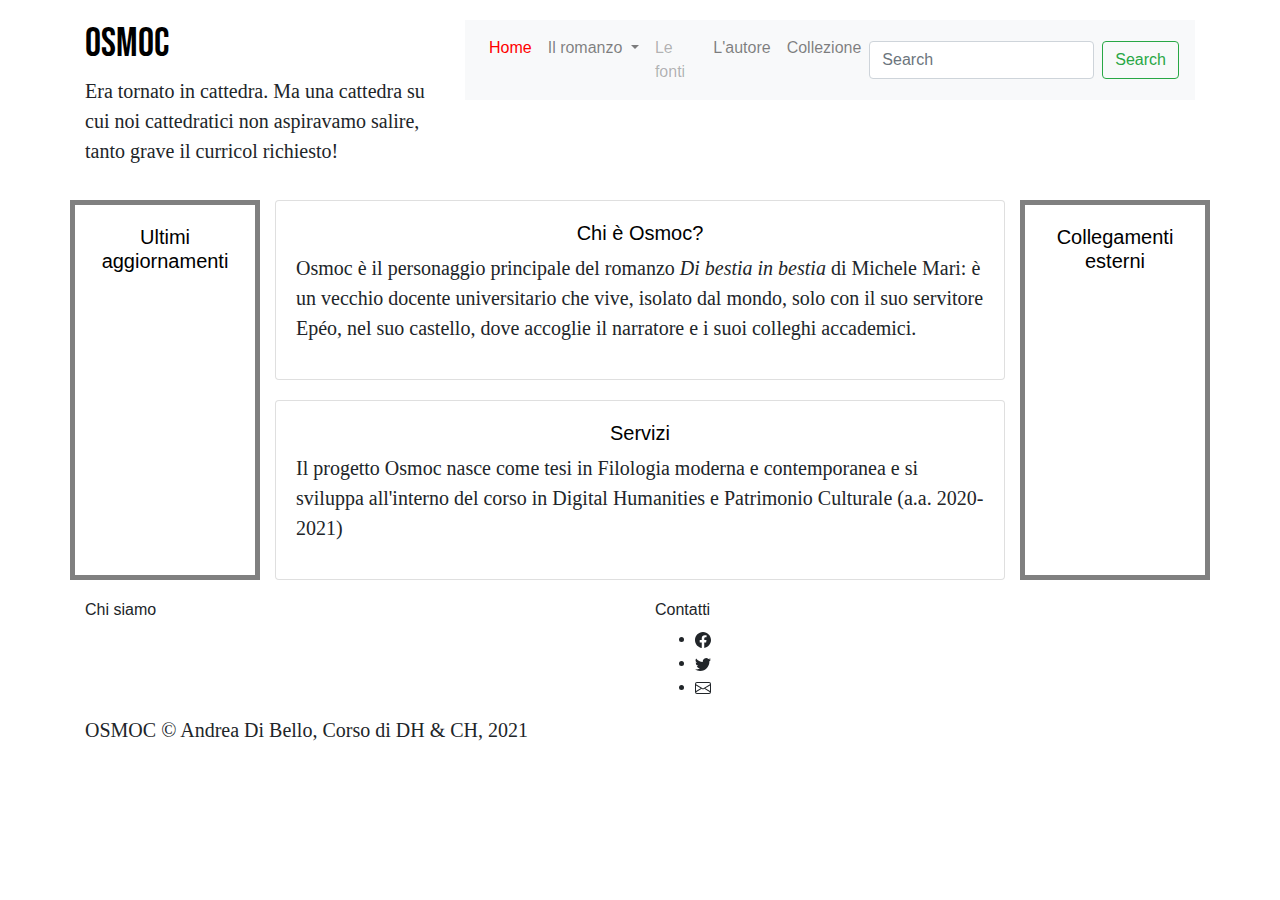
==== index.html @ bcbd0bea "Add files via upload" ====
<!DOCTYPE html>
<html lang="it">
	<head>
		<title>Osmoc</title>
		<meta charset="utf-8"/>
		<meta name="keywords" content=""/>
		<meta name="description" content="Michele Mari, varianti, riferimenti intertestuali"/>
		<meta name="author" content="Andrea Di Bello"/>
		<meta name="viewport" content="width=device-width, initial-scale=1.0"/>
		<!--METADATI DC-->
		<meta name="DC.Title" content="Osmoc">
		<meta name="DC.Creator" content="Andrea Di Bello">
		<meta name="DC.Subject" content="Inserisci il tema principale del tuo sito web">
		<meta name="DC.Description" content="Inserisci una breve descrizione del tuo sito web">
		<meta name="DC.Publisher"
			content="Inserisci un riferimento all'ente che si occupa della pubblicazione del tuo sito web">
		<meta name="DC.Date" content="2022">
		<meta name="DC.Type" content="Sito web">
		<meta name="DC.Format" content="HTML/CSS/JS">
		<link rel="DC.Identifier" href="https://www.nomedelsitoweb.github.io">
		<meta name="DC.Source" content="Inserisci le risorse utilizzate per la realizzazione del tuo sito web">
		<meta name="DC.Language" content="it">
		<meta name="DC.Relation"
			content="">
		<link rel="DC.Coverage"
			href="http://vocab.getty.edu/page/tgn/7004847">
		<meta name="DC.Rights"
			content="Inserisci il tipo di licenza con cui intendi proteggere il tuo sito web (per esempio, fai riferimento a una delle licenze Creative Commons: https://creativecommons.org/share-your-work/)">
		<!--foglio di stile creato da me-->
		<link rel="stylesheet" href="stile.css">
		<!--css bootstrap-->
		<link rel="stylesheet" type="text/css" href="bootstrap/css/bootstrap.min.css">
		<!--bootstrap icons-->
		<link rel="stylesheet" href="https://cdnjs.cloudflare.com/ajax/libs/font-awesome/4.7.0/css/font-awesome.min.css">
		<link rel="stylesheet" href="https://cdn.jsdelivr.net/npm/bootstrap-icons@1.8.1/font/bootstrap-icons.css">
		<link rel="preconnect" href="https://fonts.googleapis.com">
		<link href="https://fonts.googleapis.com/css2?family=Bebas+Neue&display=swap" rel="stylesheet">
		
	</head>
	<body>
		<!--HEADER-->
		<header>
			<div class="container">
				<div class="row">

					<div class="col-md-4" id="capocchia">
						<h1>Osmoc</h1>
						
							<p id="sottotitolo">Era tornato in cattedra. Ma una cattedra su cui noi cattedratici non aspiravamo salire, tanto grave il curricol richiesto!</p>						
																		
					</div>

					<div class="col-md-8">

						<!--Bootstrap navbar-->
						<nav class="navbar navbar-expand-lg navbar-light bg-light">
							<button class="navbar-toggler" type="button" data-toggle="collapse" data-target="#navbarScroll" aria-controls="navbarScroll" aria-expanded="false" aria-label="Toggle navigation">
							  <span class="navbar-toggler-icon"></span>
							</button>
							<div class="collapse navbar-collapse" id="navbarScroll">
							  <ul class="navbar-nav mr-auto my-2 my-lg-0 navbar-nav-scroll" style="max-height: 100px;">
								<li class="nav-item active">
								  <a class="nav-link" href="index.html"><span class="current">Home</span></a>
								</li>
								<li class="nav-item dropdown">
								  <a class="nav-link dropdown-toggle" id="navbarDropdown" href="#" role="button" data-toggle="dropdown" aria-expanded="false">
								  Il romanzo
								  </a>
								  <div class="dropdown-menu" aria-labelledby="navbarDropdown">
								  <a class="dropdown-item" href="#">Sinossi</a>
								  <a class="dropdown-item" href="#">Storia editoriale</a>
								  <a class="dropdown-item" href="#">Schede dei personaggi</a>
								  <a class="dropdown-item" href="#">Linea del tempo</a>
								  <div class="dropdown-divider"></div>
								  <a class="dropdown-item" href="item.html">L'edizione digitale</a>
								  </div>
								</li>
								<li class="nav-item">
								  <a class="nav-link disabled">Le fonti</a>
								</li>
								<li class="nav-item">
								  <a class="nav-link" href="persona.html">L'autore</a>
								</li>
								<li class="nav-item">
								  <a class="nav-link" href="lista.html">Collezione</a>
								</li>
							  </ul>
							  <form class="d-flex">
								<input class="form-control mr-2" type="search" placeholder="Search" aria-label="Search">
								<button class="btn btn-outline-success" type="submit">Search</button>
							  </form>
							</div>
						  </nav>
					</div>
				</div>				
			</div>				
		</header>

		<!--MAIN-->
		<main id="main">
			<section class="container">
				<div class="row">

						<!--colonna sx-->
						
						<div class="col-md-2" id="leftcol">
							<h5>Ultimi aggiornamenti</h5>
						</div>
						
						
						
						<!--colonna centrale-->
						
						<div class="col-md-8" id="maincol">

							<!--Presentazione Progetto-->
							
							<div class="card">
								<div class="card-body">
								  <h5>Chi è Osmoc?</h5>
								  <p>Osmoc è il personaggio principale del romanzo <cite>Di bestia in bestia</cite> di <span class="persona">Michele Mari</span>: è un vecchio docente universitario che vive, isolato dal mondo, solo con il suo servitore Epéo, nel suo castello, dove accoglie il narratore e i suoi colleghi accademici.</p>
								</div>
							  </div>
								
							  <div class="card">
								<div class="card-body">
								  <h5>Servizi</h5>
								  <p>Il progetto Osmoc nasce come tesi in <hi rend="italic">Filologia moderna e contemporanea</hi> e si sviluppa all'interno del corso in <hi rend="italic">Digital Humanities e Patrimonio Culturale</hi> (a.a. 2020-2021)</p>
								</div>
							  </div>
							
						</div>
						

						<!--Colona dx-->
						
						<div class="col-md-2" id="rightcol">
							
							<div class="row">
								<h5>Collegamenti esterni</h5>
							</div>
							
						</div>
						

							
					</div>

				</div>
			</div>
		</main>


		<footer>
			<div class="container">
			<div class="row">
				<div class="col-md-6">
					<h6>Chi siamo</h6>
				</div>
				<div class="col-md-6">
					<h6>Contatti</h6>
					<ul>
						<li><a url=""><svg xmlns="http://www.w3.org/2000/svg" width="16" height="16" fill="currentColor" class="bi bi-facebook" viewBox="0 0 16 16">
							<path d="M16 8.049c0-4.446-3.582-8.05-8-8.05C3.58 0-.002 3.603-.002 8.05c0 4.017 2.926 7.347 6.75 7.951v-5.625h-2.03V8.05H6.75V6.275c0-2.017 1.195-3.131 3.022-3.131.876 0 1.791.157 1.791.157v1.98h-1.009c-.993 0-1.303.621-1.303 1.258v1.51h2.218l-.354 2.326H9.25V16c3.824-.604 6.75-3.934 6.75-7.951z"/>
						  </svg></a></li>
						<li><a url=""><svg xmlns="http://www.w3.org/2000/svg" width="16" height="16" fill="currentColor" class="bi bi-twitter" viewBox="0 0 16 16">
							<path d="M5.026 15c6.038 0 9.341-5.003 9.341-9.334 0-.14 0-.282-.006-.422A6.685 6.685 0 0 0 16 3.542a6.658 6.658 0 0 1-1.889.518 3.301 3.301 0 0 0 1.447-1.817 6.533 6.533 0 0 1-2.087.793A3.286 3.286 0 0 0 7.875 6.03a9.325 9.325 0 0 1-6.767-3.429 3.289 3.289 0 0 0 1.018 4.382A3.323 3.323 0 0 1 .64 6.575v.045a3.288 3.288 0 0 0 2.632 3.218 3.203 3.203 0 0 1-.865.115 3.23 3.23 0 0 1-.614-.057 3.283 3.283 0 0 0 3.067 2.277A6.588 6.588 0 0 1 .78 13.58a6.32 6.32 0 0 1-.78-.045A9.344 9.344 0 0 0 5.026 15z"/>
						  </svg></a></li>
						<li><a url=""><svg xmlns="http://www.w3.org/2000/svg" width="16" height="16" fill="currentColor" class="bi bi-envelope" viewBox="0 0 16 16">
							<path d="M0 4a2 2 0 0 1 2-2h12a2 2 0 0 1 2 2v8a2 2 0 0 1-2 2H2a2 2 0 0 1-2-2V4Zm2-1a1 1 0 0 0-1 1v.217l7 4.2 7-4.2V4a1 1 0 0 0-1-1H2Zm13 2.383-4.708 2.825L15 11.105V5.383Zm-.034 6.876-5.64-3.471L8 9.583l-1.326-.795-5.64 3.47A1 1 0 0 0 2 13h12a1 1 0 0 0 .966-.741ZM1 11.105l4.708-2.897L1 5.383v5.722Z"/>
						  </svg></a></li>
					</ul>
				</div>
			</div>

			<p id="copy">OSMOC &copy; Andrea Di Bello, Corso di DH & CH, 2021</p>
			</div>
		</footer>

		<script src="https://cdn.jsdelivr.net/npm/jquery@3.5.1/dist/jquery.slim.min.js" integrity="sha384-DfXdz2htPH0lsSSs5nCTpuj/zy4C+OGpamoFVy38MVBnE+IbbVYUew+OrCXaRkfj" crossorigin="anonymous"></script>
		<script src="https://cdn.jsdelivr.net/npm/bootstrap@4.6.1/dist/js/bootstrap.bundle.min.js" integrity="sha384-fQybjgWLrvvRgtW6bFlB7jaZrFsaBXjsOMm/tB9LTS58ONXgqbR9W8oWht/amnpF" crossorigin="anonymous"></script>

	</body>
</html>
---- stile.css ----
/*HEADER*/

header {
	padding-top: 20px;
	height: 180px;
	background-color: ;
}

#capocchia {
}

#sottotitolo {
	font-family: garamond, serif;
}

main {
	background-color: ;
}

footer {
	height: 150px;
	background-color: ;
}

.btn_link {
	border: 2px solid black;
	background-color: white;
	color: black;
	padding: 14px 28px;
	font-size: 16px;
	cursor: pointer;
	
  }

.btn_link :hover {	
	background-color: ;
	color: white;
}

.col-md-2 {
	margin-top: 20px;
	margin-bottom: 20px;
	padding: 20px;
	border: 5px solid gray;
	
}

.breadcrumbs {
	padding-left: 5px;
}

h1 {
	color: black;
	font-family: 'Bebas Neue', cursive;
}

h2 {
	font-family: garamond, serif;
	font-size: 15px;
}

h5 {
	
	color: black;
	background-color: ;
	text-align: center;
}

img {
	height: 100px;
	width: 200px;
	object-fit: cover;

}

nav {
	float: right;
}

.card {
	padding: auto;
	margin-top: 20px;
	margin-bottom: 20px;
}

#card-body {
	background-color: white;
}

#card-title {
	color: black;
}

#card-text {
	color: black;
}

.card-text_side {
	font-size: 15px;
}

#osmoc {
	background-color: antiquewhite;
}

#servizi {
	background-color: antiquewhite;
}



#quote {
	font-size: 15px;
	font-family: Georgia, serif;
	color: black;

}

p {
	font-family: 'Libre Baskerville', serif;
	font-size: 20px;
}


.current {
	color: red;
}




/* carousel */
.carousel-caption {background-color: rgba(26, 26, 26, .7); left: 0; right: 0; width: 100%;}
.carousel-caption > h1 {font-family: 'Eagle Lake', cursive; font-size: 2em;}
.carousel-caption > h2 {font-size: 1.5em;}
.carousel-control-prev, .carousel-control-next {z-index: 10 !important;}


/* carousel item */
.carousel-specific-item {background-color: rgba(26, 26, 26, .3);}
.carousel-specific-item img {background-color: #3A515F; height: 500px; width: auto !important;}

.carousel-item {
	position:relative;
	width: 50%; 
}

#img-evt {
	width: 100%;
  	height: auto;
	filter: blur(4px);	
}


.carousel-item .btn {
	position: absolute;
	top: 50%;
	left: 50%;
	transform: translate(-50%, -50%);
	-ms-transform: translate(-50%, -50%);
	background-color: #555;
	color: white;
	font-size: 16px;
	padding: 12px 24px;
	border: none;
	cursor: pointer;
	border-radius: 5px;
}








/* carousel media query */
@media screen and (max-width: 769px) {
    .carousel-item > img {height: auto;}

.card-dx .card-body {
	height: 100px;
}
	
.card {
	padding: 10px;
	padding-right: 20px;
}

#copy {
	padding-top: 90px;
	text-align: right;
}
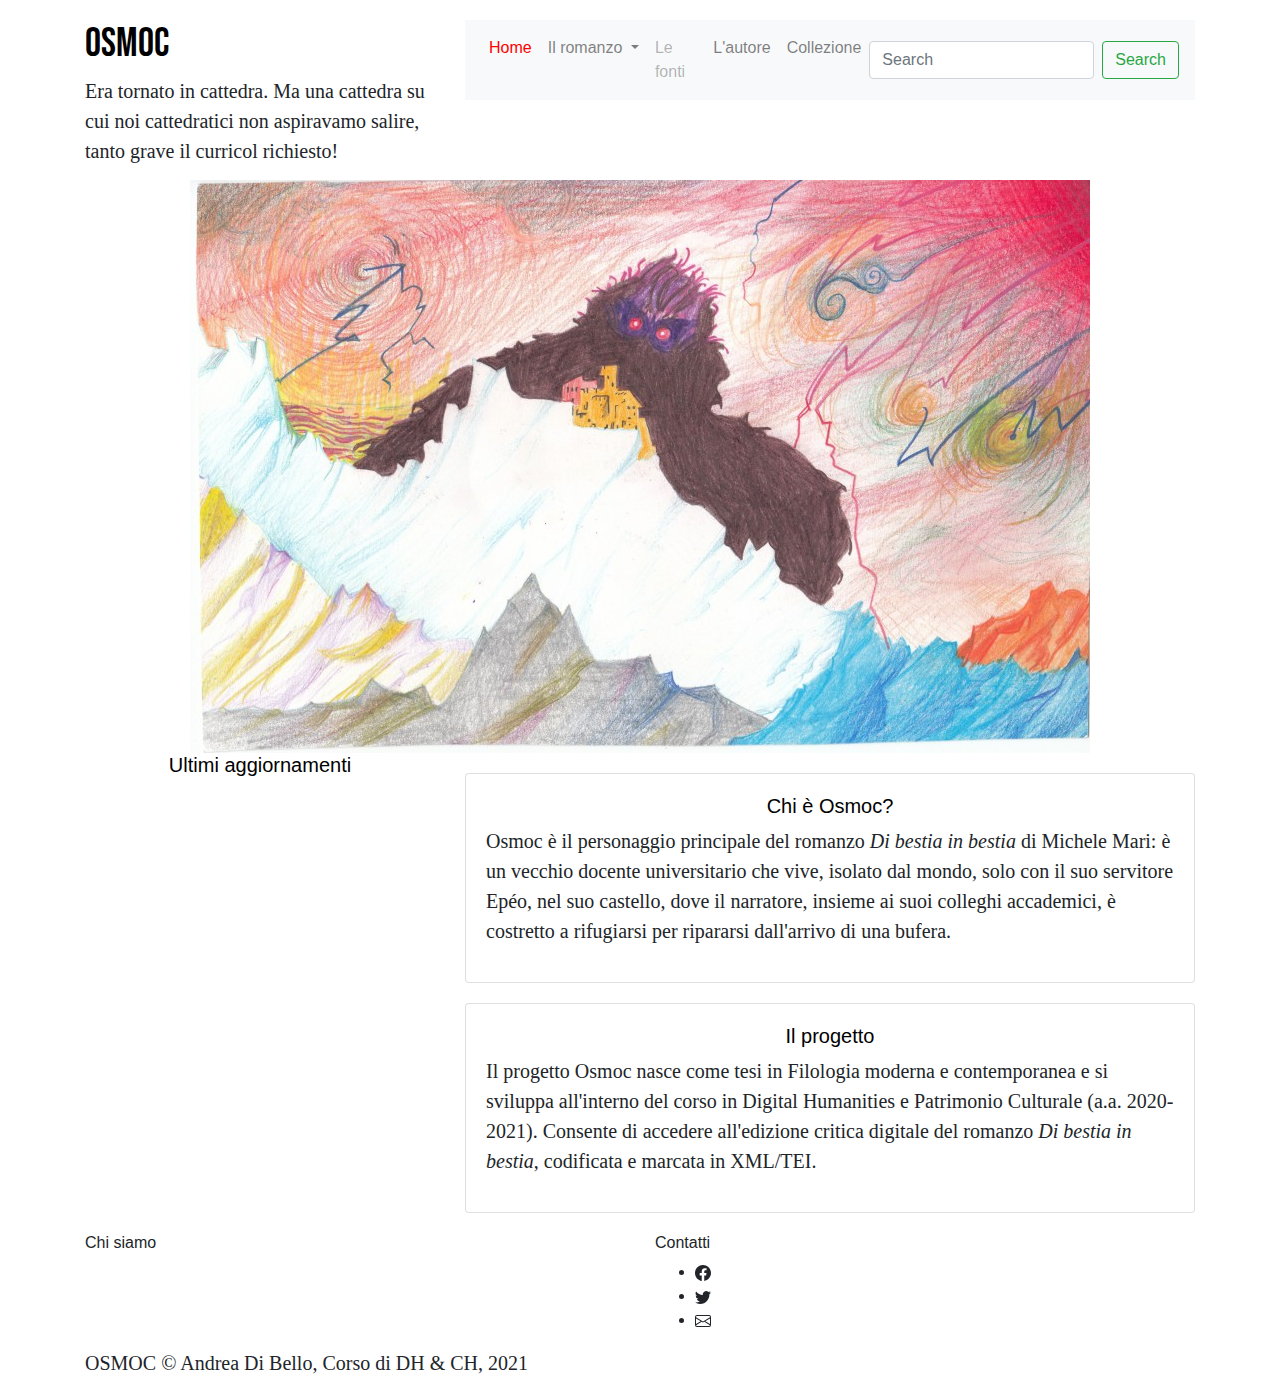
==== commit 59c60e7b: "Add files via upload" ====
--- a/index.html
+++ b/index.html
@@ -99,11 +99,18 @@
 		<!--MAIN-->
 		<main id="main">
 			<section class="container">
+
+				<div class="row">
+					<div id="banner">
+					<div class="container"><img src="img/mari_di_bestia_in_bestia-900x573.jpg" alt="illustrazione disegnata dall'autore ma rifiutata dalla casa editrice per edizione einaudi 2013"></div>
+					</div>
+				</div>
+
 				<div class="row">
 
 						<!--colonna sx-->
 						
-						<div class="col-md-2" id="leftcol">
+						<div class="col-md-4" id="leftcol">
 							<h5>Ultimi aggiornamenti</h5>
 						</div>
 						
@@ -118,30 +125,19 @@
 							<div class="card">
 								<div class="card-body">
 								  <h5>Chi è Osmoc?</h5>
-								  <p>Osmoc è il personaggio principale del romanzo <cite>Di bestia in bestia</cite> di <span class="persona">Michele Mari</span>: è un vecchio docente universitario che vive, isolato dal mondo, solo con il suo servitore Epéo, nel suo castello, dove accoglie il narratore e i suoi colleghi accademici.</p>
+								  <p>Osmoc è il personaggio principale del romanzo <cite>Di bestia in bestia</cite> di <span class="persona">Michele Mari</span>: è un vecchio docente universitario che vive, isolato dal mondo, solo con il suo servitore Epéo, nel suo castello, dove il narratore, insieme ai suoi colleghi accademici, è costretto a rifugiarsi per ripararsi dall'arrivo di una bufera.</p>
 								</div>
 							  </div>
 								
 							  <div class="card">
 								<div class="card-body">
-								  <h5>Servizi</h5>
-								  <p>Il progetto Osmoc nasce come tesi in <hi rend="italic">Filologia moderna e contemporanea</hi> e si sviluppa all'interno del corso in <hi rend="italic">Digital Humanities e Patrimonio Culturale</hi> (a.a. 2020-2021)</p>
+								  <h5>Il progetto</h5>
+								  <p>Il progetto Osmoc nasce come tesi in <hi rend="italic">Filologia moderna e contemporanea</hi> e si sviluppa all'interno del corso in <hi rend="italic">Digital Humanities e Patrimonio Culturale</hi> (a.a. 2020-2021). Consente di accedere all'edizione critica digitale del romanzo <cite>Di bestia in bestia</cite>, codificata e marcata in XML/TEI.</p>
 								</div>
 							  </div>
 							
 						</div>
-						
-
-						<!--Colona dx-->
-						
-						<div class="col-md-2" id="rightcol">
-							
-							<div class="row">
-								<h5>Collegamenti esterni</h5>
-							</div>
-							
-						</div>
-						
+											
 
 							
 					</div>
--- a/stile.css
+++ b/stile.css
@@ -7,6 +7,18 @@
 }
 
 #capocchia {
+}
+
+#banner {
+	margin: auto;
+}
+
+#banner img {
+	display: block;
+	margin-left: auto;
+	margin-right: auto;
+	height: 573px;
+	width: 900px;	
 }
 
 #sottotitolo {
@@ -148,7 +160,7 @@
 #img-evt {
 	width: 100%;
   	height: auto;
-	filter: blur(4px);	
+	filter: blur(2px);	
 }
 
 
